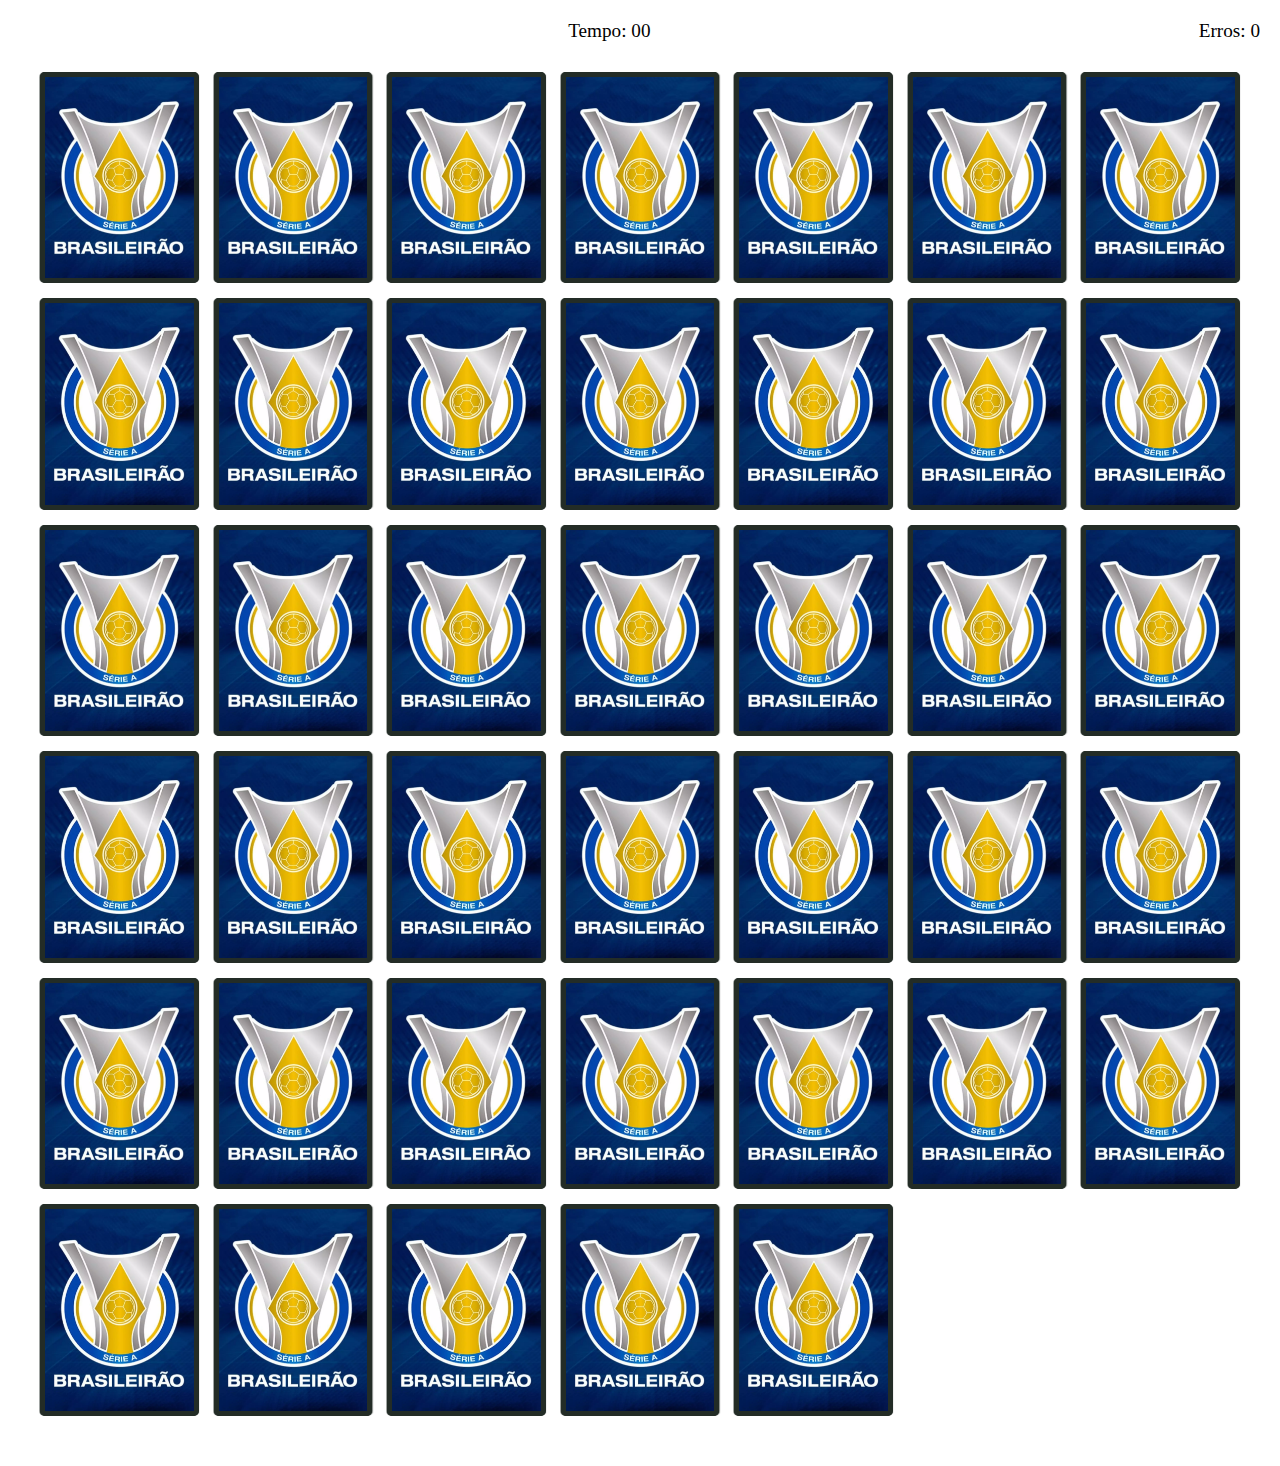
==== memory-game-main/pages/game.html @ e08d27e8 "Add files via upload" ====
<!DOCTYPE html>
<html lang="en">

<head>
  <meta charset="UTF-8">
  <meta name="viewport" content="width=device-width, initial-scale=1.0">
  <link rel="stylesheet" href="../css/reset.css">
  <link rel="stylesheet" href="../css/game.css">
  <script defer src="../js/game.js"></script>

  <title>Memory Game</title>
</head>

<body>

  <main>
    <header>

      <span class="player"></span>
      <span>Tempo: <span class="timer">00</span></span>
    </span>
    <div id="error-count">
      Erros: <span id="error-number">0</span>
  </div>

    </header>

      <div class="grid"></div>
  </main> 
</body>

</html>
---- memory-game-main/css/game.css ----
main {
  display: flex;
  flex-direction: column;
  width: 100%;
  background-image: url('../images/image.png');
  background-size: cover;
  min-height: 100vh;
  align-items: center;
  justify-content: center;
  padding: 20px 20px 50px;
}

.aclonica-regular {
  font-family: "Aclonica", sans-serif;
  font-weight: 20px;
  font-style: normal;
}

header {
  display: flex;
  align-items: center;
  justify-content: space-between;
  background-color: rgba(255, 255, 255, 0.8);
  font-size: 1.2em;
  width: 100%;
  max-width: auto;
  padding: auto;
  margin: 0 0 30px;
  border-radius: 5px;
}

.grid {
  display: grid;
  grid-template-columns: repeat(7, 1fr);
  gap: 15px;
  width: 100%;
  max-width: 1200px;
  margin: 0 auto;
}

.card {
  aspect-ratio: 3/4;
  width: 100%;
  border-radius: 5px;
  position: relative;
  transition: all 400ms ease;
  transform-style: preserve-3d;
  background-color: #ccc;
}

.face {
  width: 100%;
  height: 100%;
  position: absolute;
  background-size: cover;
  background-position: center;
  border: 5px solid #232c26;
  border-radius: 5px;
  transition: all 400ms ease;
}

.front {
  transform: rotateY(180deg);
}

.brasileirao {
  background-image: url('../images/brasileirao.png');
  backface-visibility: hidden;
}

.reveal-card {
  transform: rotateY(180deg);
}

.disabled-card {
  filter: saturate(0);
  opacity: 0.5;
}

@media screen and (max-width:920px) {
  .grid {
    grid-template-columns: repeat(5, 1fr);

  }
}
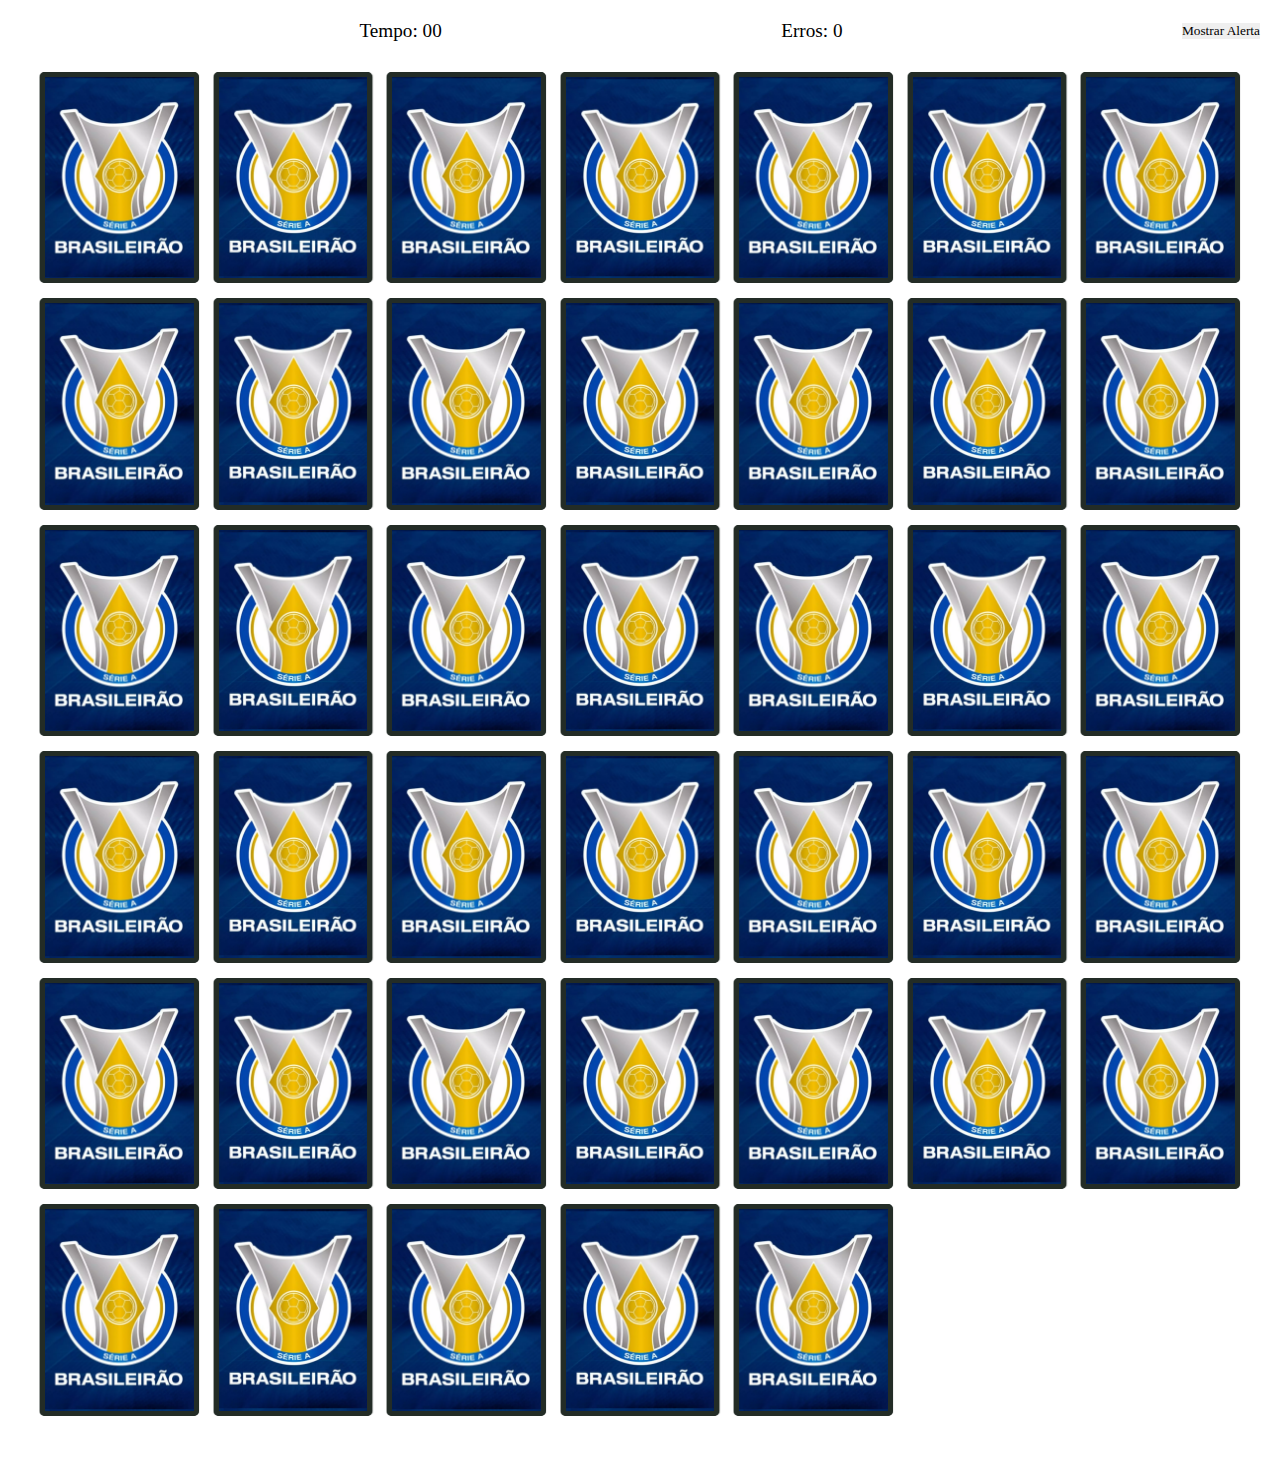
==== commit d97015cf: "Update game.html" ====
--- a/memory-game-main/pages/game.html
+++ b/memory-game-main/pages/game.html
@@ -8,25 +8,24 @@
   <link rel="stylesheet" href="../css/game.css">
   <script defer src="../js/game.js"></script>
 
-  <title>Memory Game</title>
+  <title>Jogo da Memória</title>
 </head>
 
 <body>
 
   <main>
     <header>
-
       <span class="player"></span>
       <span>Tempo: <span class="timer">00</span></span>
-    </span>
-    <div id="error-count">
+      <div id="error-count">
       Erros: <span id="error-number">0</span>
-  </div>
+      </div>
 
+    <button onclick="exibirAlerta()">Mostrar Alerta</button>
     </header>
 
       <div class="grid"></div>
   </main> 
 </body>
 
-</html>+</html>
--- a/memory-game-main/css/game.css
+++ b/memory-game-main/css/game.css
@@ -57,15 +57,19 @@
   border: 5px solid #232c26;
   border-radius: 5px;
   transition: all 400ms ease;
+  overflow: hidden;
 }
 
 .front {
   transform: rotateY(180deg);
+  background-size: contain;
+  background-repeat: no-repeat;
 }
 
 .brasileirao {
   background-image: url('../images/brasileirao.png');
   backface-visibility: hidden;
+  background-size: contain;
 }
 
 .reveal-card {
@@ -82,4 +86,4 @@
     grid-template-columns: repeat(5, 1fr);
 
   }
-}+}
